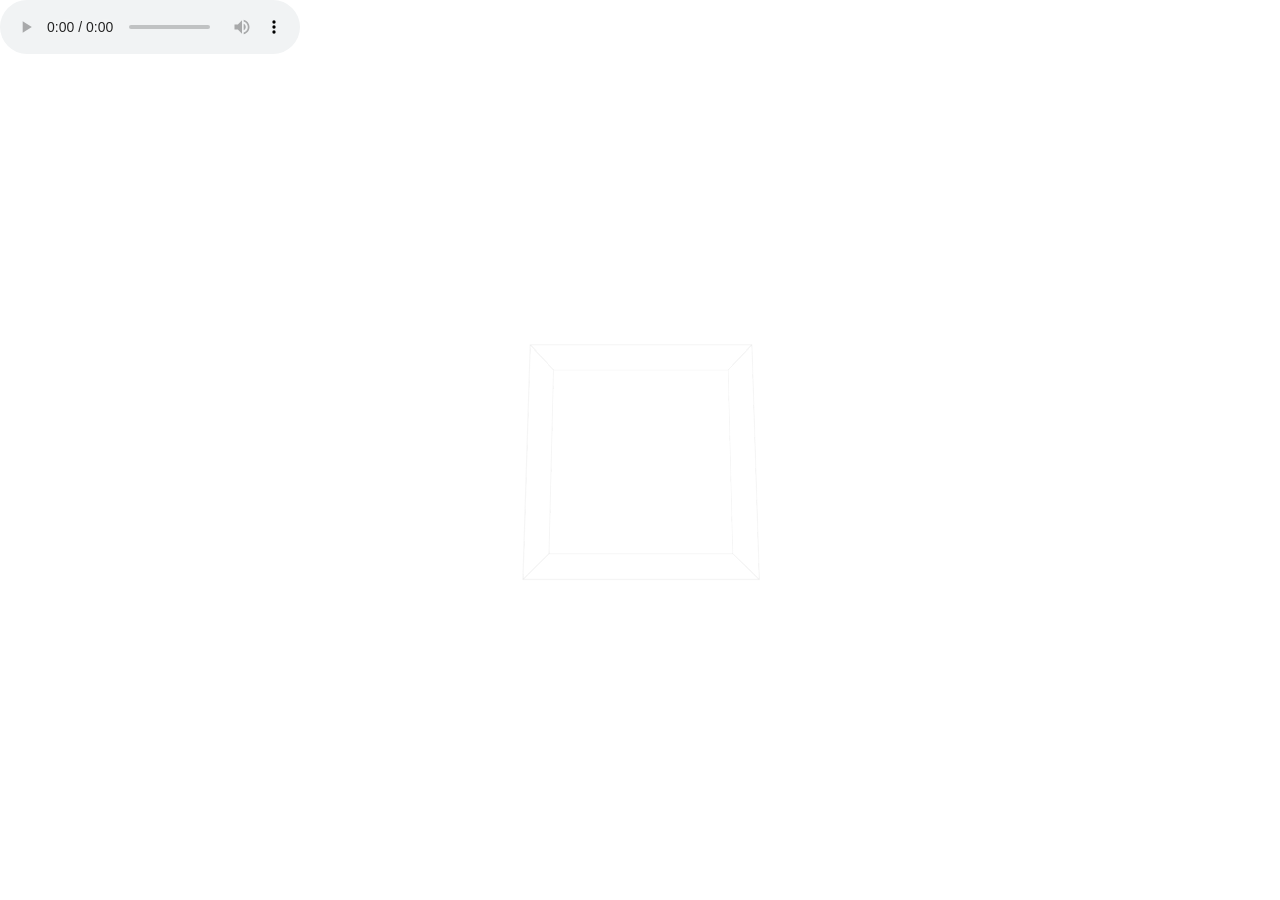
==== Linh.html @ 7dc7930c "ok" ====
<!DOCTYPE html>
<html lang="en">
<head>
	<meta charset="UTF-8">
	<meta name="viewport" content="width=device-width, initial-scale=1.0">
	<title>Mylove</title>
	<link rel="stylesheet" href="Linh.css">
</head>
<body>
	<audio controls>
		<source src="C:/Users/user/Documents/SB/Học web design/aaa/Hon Ca Yeu - Duc Phuc.mp3" type="audio/mpeg">
	  </audio>
	<div class="box">
		<ul class="minbox">
			<li></li>
			<li></li>
			<li></li>
			<li></li>
			<li></li>
			<li></li>
		</ul>
		<ol class="maxbox">
			<li></li>
			<li></li>
			<li></li>
			<li></li>
			<li></li>
			<li></li>
		</ol>
	</div>
</body>
</html>
---- Linh.css ----
* {
    margin: 0;
    padding: 0;
}

body {
    background-size: 100%;
    -webkit-perspective: 800;
    background: url('C:/Users/user/Documents/SB/Học web design/aaa/bia.jpg');
    background-size: 1520px 700px;
}

li {
    list-style: none;
}

.box {
    width: 200px;
    height: 200px;
    position: relative;
    margin: 300px auto;
    transform-style: preserve-3d;
    transform: rotateX(13deg);
    animation: move 5s linear infinite;
}

.minbox {
    width: 100px;
    height: 100px;
    position: absolute;
    left: 50px;
    top: 50px;
    transform-style: preserve-3d;
}

.minbox li {
    width: 100px;
    height: 100px;
    position: absolute;
    left: 0;
    top: 0;
}

.minbox li:nth-child(1) {
    background: url('C:/Users/user/Documents/SB/Học web design/aaa/a5.jpg') no-repeat 0 0;
    transform: translateZ(50px);
    background-size: cover;
}

.minbox li:nth-child(2) {
    background: url('C:/Users/user/Documents/SB/Học web design/aaa/a6.jpg') no-repeat 0 0;
    transform: rotateX(180deg) translateZ(50px);
    background-size: cover;
}

.minbox li:nth-child(3) {
    background: url('C:/Users/user/Documents/SB/Học web design/aaa/a5.jpg') no-repeat 0 0;
    transform: rotateX(-90deg) translateZ(50px);
    background-size: cover;
}

.minbox li:nth-child(4) {
    background: url('C:/Users/user/Documents/SB/Học web design/aaa/a6.jpg') no-repeat 0 0;
    transform: rotateX(90deg) translateZ(50px);
    background-size: cover;
}

.minbox li:nth-child(5) {
    background: url('C:/Users/user/Documents/SB/Học web design/aaa/a5.jpg') no-repeat 0 0;
    transform: rotateY(-90deg) translateZ(50px);
    background-size: cover;
}

.minbox li:nth-child(6) {
    background: url('C:/Users/user/Documents/SB/Học web design/aaa/a6.jpg') no-repeat 0 0;
    transform: rotateY(90deg) translateZ(50px);
    background-size: cover;
}

.maxbox li:nth-child(1) {
    background: url('C:/Users/user/Documents/SB/Học web design/aaa/a.jpg') no-repeat 0 0;
    transform: translateZ(50px);
    background-size: 100% 100%;
    transform: translateZ(100px);
}

.maxbox li:nth-child(2) {
    background: url('C:/Users/user/Documents/SB/Học web design/aaa/a2.jpg') no-repeat 0 0;
    transform: rotateX(180deg) translateZ(100px);
    background-size: 100% 100%;
}

.maxbox li:nth-child(3) {
    background: url('C:/Users/user/Documents/SB/Học web design/aaa/a3.jpg') no-repeat 0 0;
    transform: rotateX(-90deg) translateZ(100px);
    background-size: 100% 100%;
}

.maxbox li:nth-child(4) {
    background: url('C:/Users/user/Documents/SB/Học web design/aaa/a4.jpg') no-repeat 0 0;
    transform: rotateX(90deg) translateZ(100px);
    background-size: 100% 100%;
}

.maxbox li:nth-child(5) {
    background: url('C:/Users/user/Documents/SB/Học web design/aaa/a.jpg') no-repeat 0 0;
    transform: rotateY(-90deg) translateZ(100px);
    background-size: 100% 100%;
}

.maxbox li:nth-child(6) {
    background: url('C:/Users/user/Documents/SB/Học web design/aaa/a2.jpg') no-repeat 0 0;
    transform: rotateY(90deg) translateZ(100px);
    background-size: 100% 100%;
}




.maxbox li:nth-child(4) {
    transform: rotateX(90deg) translateZ(100px);
}

.maxbox li:nth-child(5) {
    transform: rotateY(-90deg) translateZ(100px);
}

.maxbox li:nth-child(6) {
    transform: rotateY(90deg) translateZ(100px);
}

.maxbox {
    width: 200px;
    height: 200px;
    position: absolute;
    left: 0;
    top: 0;
    transform-style: preserve-3d;
}

.maxbox li {
    width: 200px;
    height: 200px;
    background: #fff;
    border: 1px solid #ccc;
    position: absolute;
    left: 0;
    top: 0;
    opacity: 0.2;
    transition: all 1s ease;
}


.box:hover ol li:nth-child(1) {
    transform: translateZ(300px);
    width: 400px;
    height: 400px;
    opacity: 0.8;
    left: -100px;
    top: -100px;
}

.box:hover ol li:nth-child(2) {
    transform: rotateX(180deg) translateZ(300px);
    width: 400px;
    height: 400px;
    opacity: 0.8;
    left: -100px;
    top: -100px;
}

.box:hover ol li:nth-child(3) {
    transform: rotateX(-90deg) translateZ(300px);
    width: 400px;
    height: 400px;
    opacity: 0.8;
    left: -100px;
    top: -100px;
}

.box:hover ol li:nth-child(4) {
    transform: rotateX(90deg) translateZ(300px);
    width: 400px;
    height: 400px;
    opacity: 0.8;
    left: -100px;
    top: -100px;
}

.box:hover ol li:nth-child(5) {
    transform: rotateY(-90deg) translateZ(300px);
    width: 400px;
    height: 400px;
    opacity: 0.8;
    left: -100px;
    top: -100px;
}

.box:hover ol li:nth-child(6) {
    transform: rotateY(90deg) translateZ(300px);
    width: 400px;
    height: 400px;
    opacity: 0.8;
    left: -100px;
    top: -100px;
}

@keyframes move {
    0% {
        transform: rotateX(13deg) rotateY(0deg);
    }
    25% {
        transform: rotateX(26deg) rotateY(90deg);
    }    
    50% {
        transform: rotateX(50deg) rotateY(180deg);
    }  
    75% {
        transform: rotateX(26deg) rotateY(270deg);
    }            
    100% {
        transform: rotateX(13deg) rotateY(360deg);
    }
}
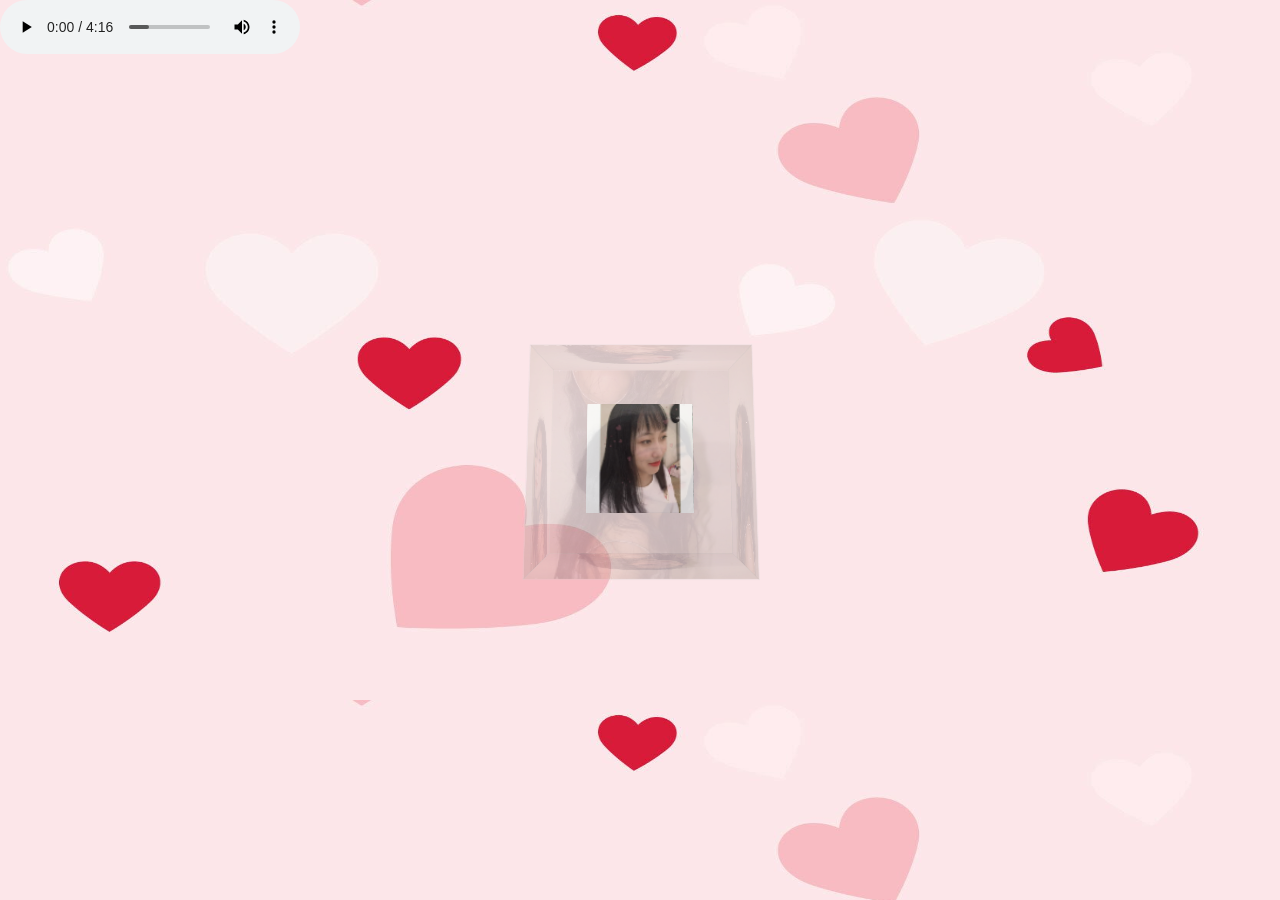
==== commit 93607a58: "ok" ====
--- a/Linh.html
+++ b/Linh.html
@@ -8,7 +8,7 @@
 </head>
 <body>
 	<audio controls>
-		<source src="C:/Users/user/Documents/SB/Học web design/aaa/Hon Ca Yeu - Duc Phuc.mp3" type="audio/mpeg">
+		<source src="Hon Ca Yeu - Duc Phuc.mp3" type="audio/mpeg">
 	  </audio>
 	<div class="box">
 		<ul class="minbox">
--- a/Linh.css
+++ b/Linh.css
@@ -6,7 +6,7 @@
 body {
     background-size: 100%;
     -webkit-perspective: 800;
-    background: url('C:/Users/user/Documents/SB/Học web design/aaa/bia.jpg');
+    background: url('bia.jpg');
     background-size: 1520px 700px;
 }
 
@@ -42,74 +42,74 @@
 }
 
 .minbox li:nth-child(1) {
-    background: url('C:/Users/user/Documents/SB/Học web design/aaa/a5.jpg') no-repeat 0 0;
+    background: url('a5.jpg') no-repeat 0 0;
     transform: translateZ(50px);
     background-size: cover;
 }
 
 .minbox li:nth-child(2) {
-    background: url('C:/Users/user/Documents/SB/Học web design/aaa/a6.jpg') no-repeat 0 0;
+    background: url('a6.jpg') no-repeat 0 0;
     transform: rotateX(180deg) translateZ(50px);
     background-size: cover;
 }
 
 .minbox li:nth-child(3) {
-    background: url('C:/Users/user/Documents/SB/Học web design/aaa/a5.jpg') no-repeat 0 0;
+    background: url('a5.jpg') no-repeat 0 0;
     transform: rotateX(-90deg) translateZ(50px);
     background-size: cover;
 }
 
 .minbox li:nth-child(4) {
-    background: url('C:/Users/user/Documents/SB/Học web design/aaa/a6.jpg') no-repeat 0 0;
+    background: url('a6.jpg') no-repeat 0 0;
     transform: rotateX(90deg) translateZ(50px);
     background-size: cover;
 }
 
 .minbox li:nth-child(5) {
-    background: url('C:/Users/user/Documents/SB/Học web design/aaa/a5.jpg') no-repeat 0 0;
+    background: url('a5.jpg') no-repeat 0 0;
     transform: rotateY(-90deg) translateZ(50px);
     background-size: cover;
 }
 
 .minbox li:nth-child(6) {
-    background: url('C:/Users/user/Documents/SB/Học web design/aaa/a6.jpg') no-repeat 0 0;
+    background: url('a6.jpg') no-repeat 0 0;
     transform: rotateY(90deg) translateZ(50px);
     background-size: cover;
 }
 
 .maxbox li:nth-child(1) {
-    background: url('C:/Users/user/Documents/SB/Học web design/aaa/a.jpg') no-repeat 0 0;
+    background: url('a.jpg') no-repeat 0 0;
     transform: translateZ(50px);
     background-size: 100% 100%;
     transform: translateZ(100px);
 }
 
 .maxbox li:nth-child(2) {
-    background: url('C:/Users/user/Documents/SB/Học web design/aaa/a2.jpg') no-repeat 0 0;
+    background: url('a2.jpg') no-repeat 0 0;
     transform: rotateX(180deg) translateZ(100px);
     background-size: 100% 100%;
 }
 
 .maxbox li:nth-child(3) {
-    background: url('C:/Users/user/Documents/SB/Học web design/aaa/a3.jpg') no-repeat 0 0;
+    background: url('a3.jpg') no-repeat 0 0;
     transform: rotateX(-90deg) translateZ(100px);
     background-size: 100% 100%;
 }
 
 .maxbox li:nth-child(4) {
-    background: url('C:/Users/user/Documents/SB/Học web design/aaa/a4.jpg') no-repeat 0 0;
+    background: url('a4.jpg') no-repeat 0 0;
     transform: rotateX(90deg) translateZ(100px);
     background-size: 100% 100%;
 }
 
 .maxbox li:nth-child(5) {
-    background: url('C:/Users/user/Documents/SB/Học web design/aaa/a.jpg') no-repeat 0 0;
+    background: url('a.jpg') no-repeat 0 0;
     transform: rotateY(-90deg) translateZ(100px);
     background-size: 100% 100%;
 }
 
 .maxbox li:nth-child(6) {
-    background: url('C:/Users/user/Documents/SB/Học web design/aaa/a2.jpg') no-repeat 0 0;
+    background: url('a2.jpg') no-repeat 0 0;
     transform: rotateY(90deg) translateZ(100px);
     background-size: 100% 100%;
 }
